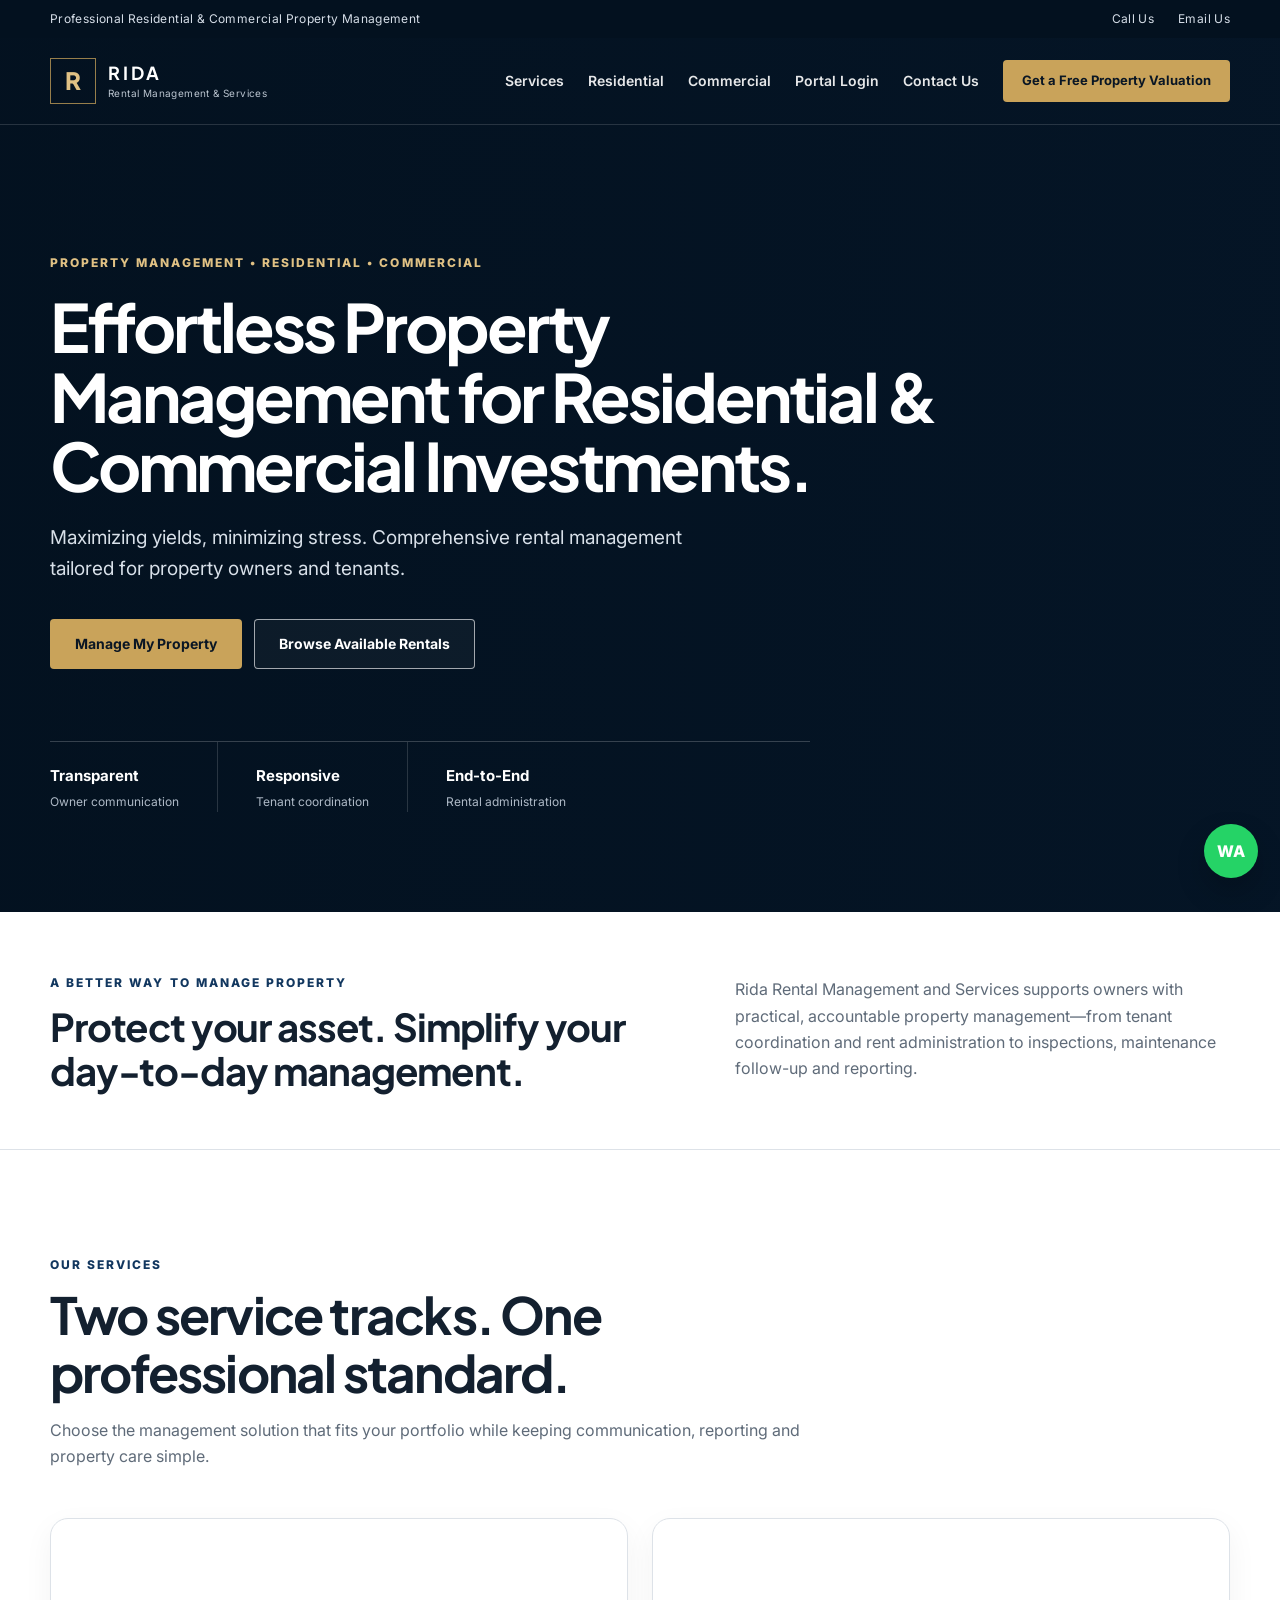
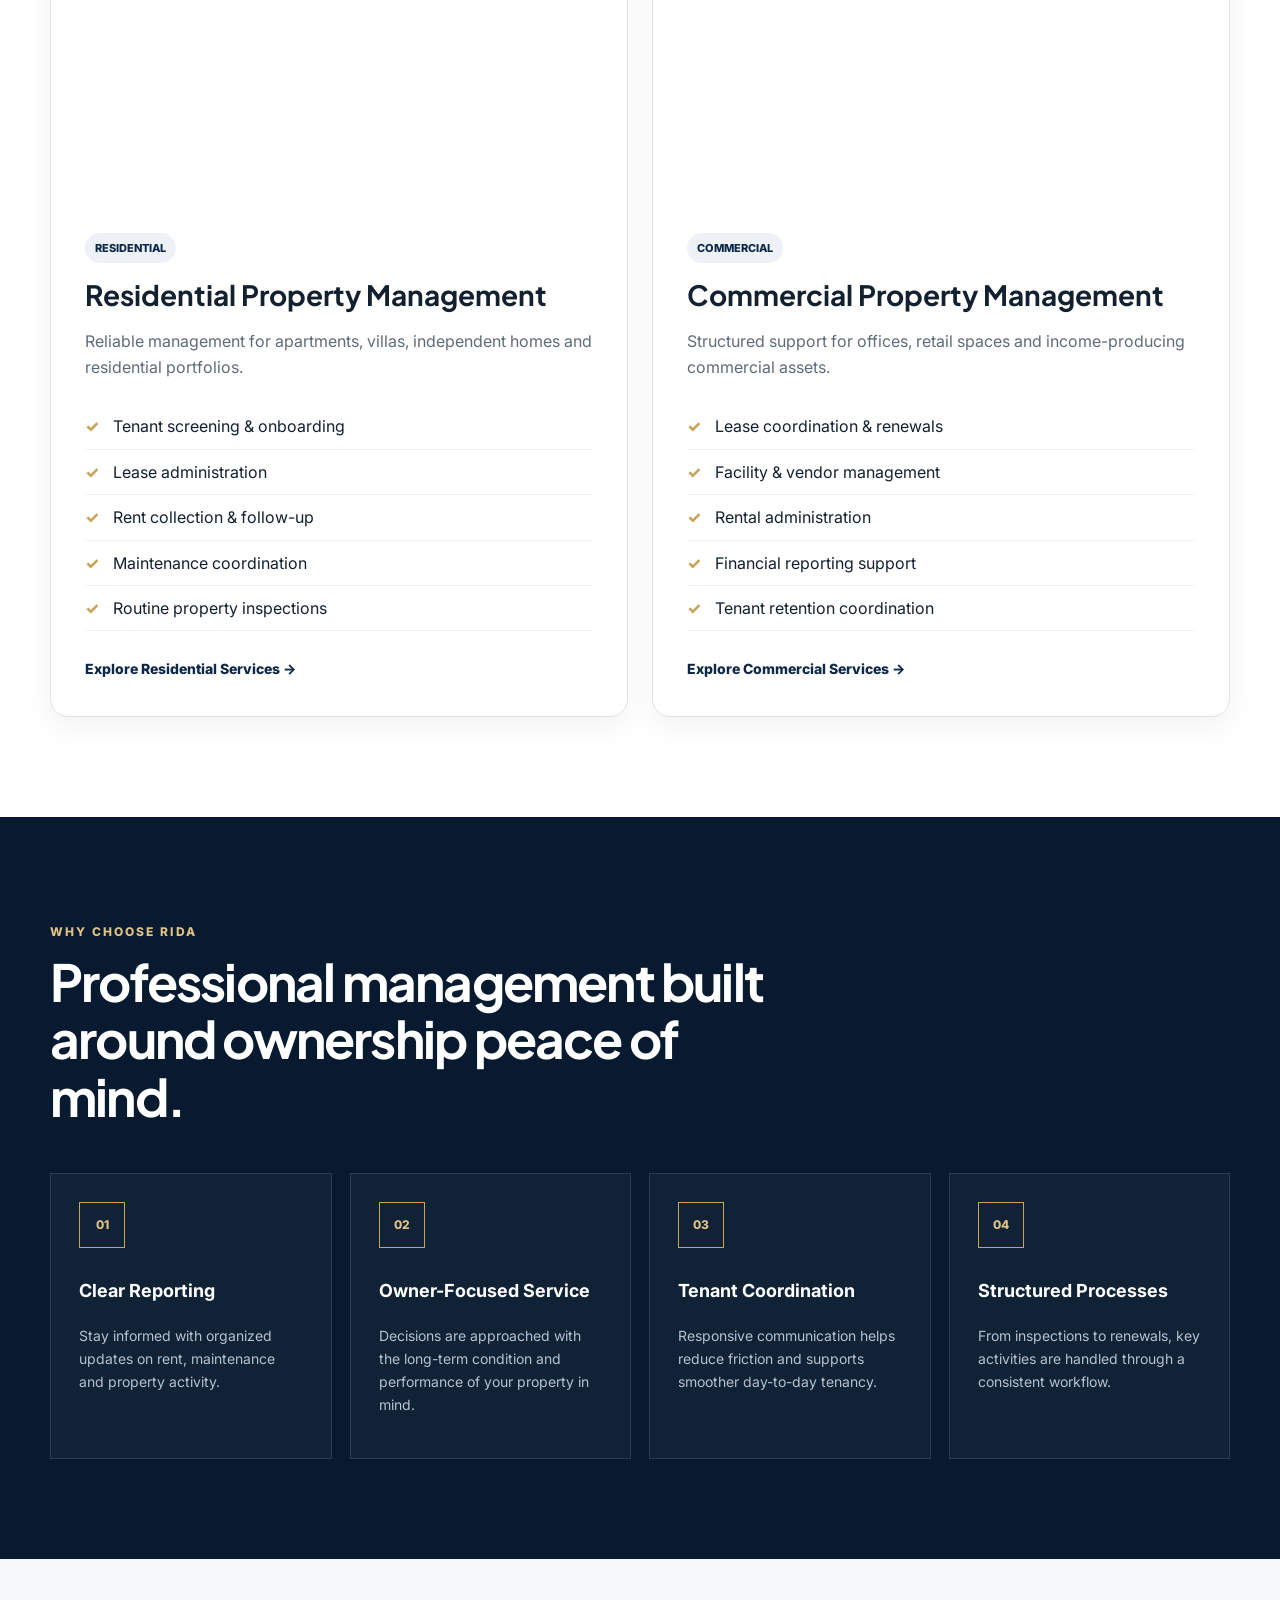
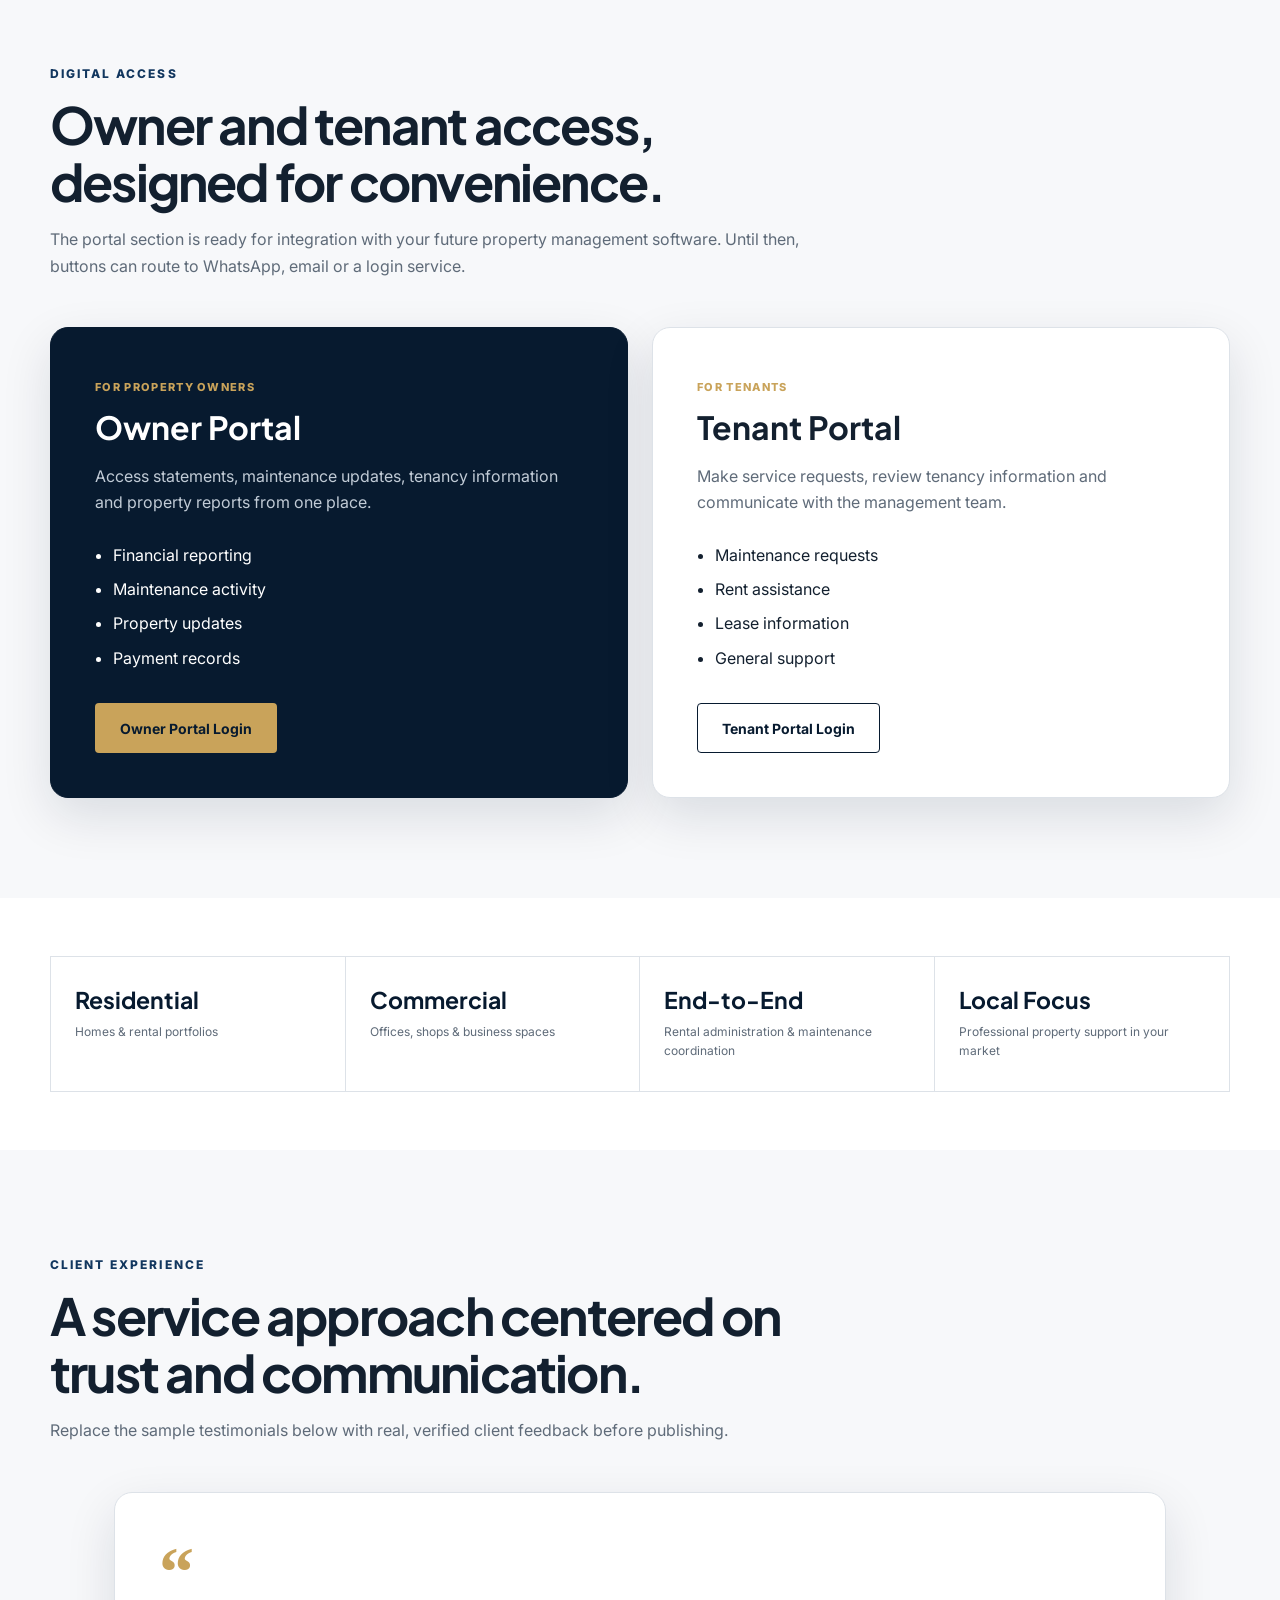
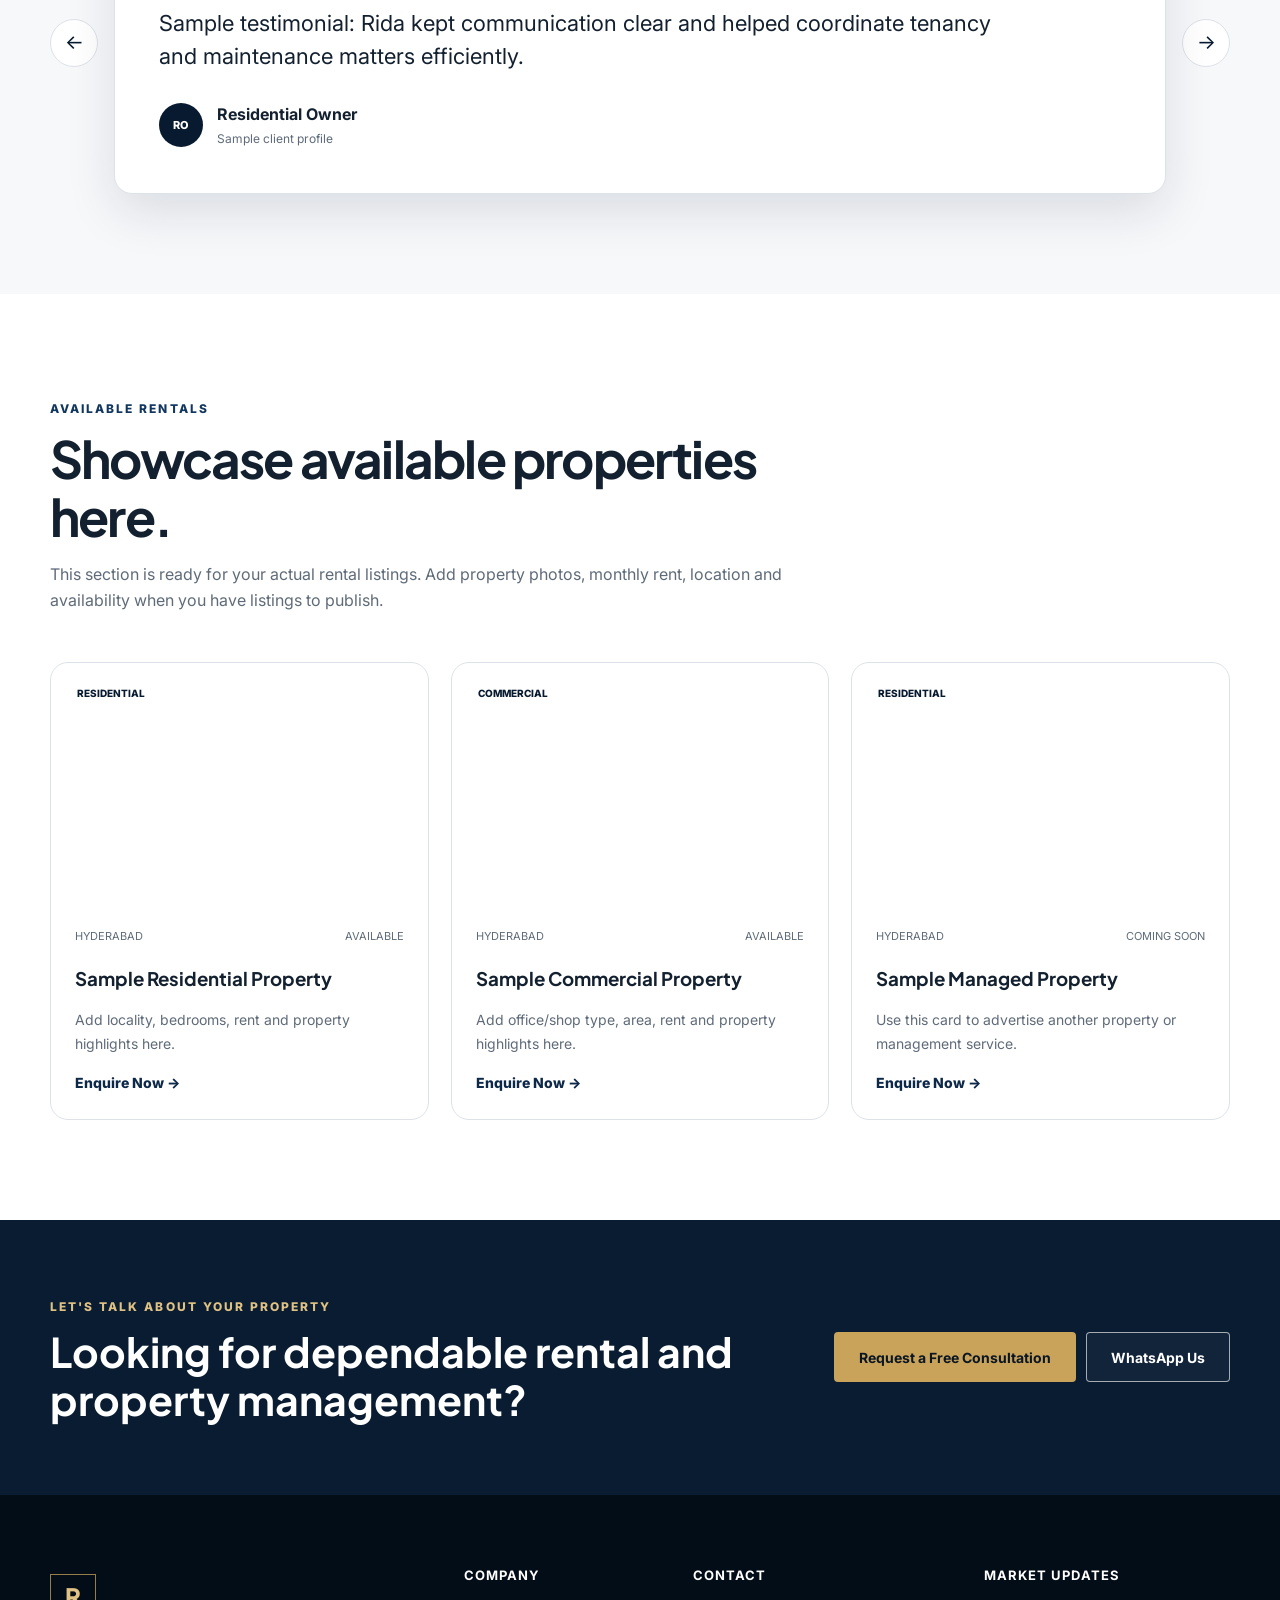
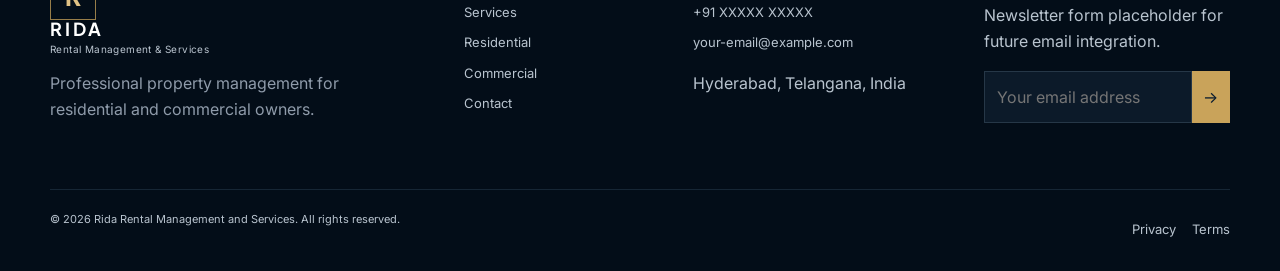
==== index.html @ ebb00e0a "Add files via upload intial website" ====
<!DOCTYPE html>
<html lang="en">
<head>
  <meta charset="UTF-8" />
  <meta name="viewport" content="width=device-width, initial-scale=1.0" />
  <meta name="description" content="Rida Rental Management and Services provides professional residential and commercial property management services." />
  <title>Rida Rental Management and Services</title>

  <link rel="preconnect" href="https://fonts.googleapis.com">
  <link rel="preconnect" href="https://fonts.gstatic.com" crossorigin>
  <link href="https://fonts.googleapis.com/css2?family=Inter:wght@400;500;600;700&family=Plus+Jakarta+Sans:wght@600;700;800&display=swap" rel="stylesheet">

  <link rel="stylesheet" href="styles.css" />
</head>
<body>
  <div class="topbar">
    <div class="container topbar-inner">
      <span>Professional Residential & Commercial Property Management</span>
      <div class="topbar-links">
        <a data-company-phone-link href="#">Call Us</a>
        <a data-company-email-link href="#">Email Us</a>
      </div>
    </div>
  </div>

  <header class="site-header" id="home">
    <div class="container nav-wrap">
      <a class="brand" href="index.html" aria-label="Rida Rental Management and Services home">
        <span class="brand-mark">R</span>
        <span class="brand-text">
          <strong>RIDA</strong>
          <small>Rental Management & Services</small>
        </span>
      </a>

      <button class="menu-toggle" aria-label="Open navigation" aria-expanded="false">
        <span></span><span></span><span></span>
      </button>

      <nav class="main-nav" aria-label="Primary navigation">
        <a href="#services">Services</a>
        <a href="residential.html">Residential</a>
        <a href="commercial.html">Commercial</a>
        <a href="#portals">Portal Login</a>
        <a href="contact.html">Contact Us</a>
        <a class="btn btn-small btn-gold" href="contact.html#valuation">Get a Free Property Valuation</a>
      </nav>
    </div>
  </header>

  <main>
    <section class="hero">
      <div class="hero-bg hero-bg-left"></div>
      <div class="hero-bg hero-bg-right"></div>
      <div class="hero-overlay"></div>

      <div class="container hero-content">
        <div class="eyebrow">PROPERTY MANAGEMENT • RESIDENTIAL • COMMERCIAL</div>
        <h1>Effortless Property Management for Residential & Commercial Investments.</h1>
        <p>
          Maximizing yields, minimizing stress. Comprehensive rental management
          tailored for property owners and tenants.
        </p>

        <div class="hero-actions">
          <a class="btn btn-gold" href="contact.html#valuation">Manage My Property</a>
          <a class="btn btn-outline-light" href="#rentals">Browse Available Rentals</a>
        </div>

        <div class="hero-trust">
          <div>
            <strong>Transparent</strong>
            <span>Owner communication</span>
          </div>
          <div>
            <strong>Responsive</strong>
            <span>Tenant coordination</span>
          </div>
          <div>
            <strong>End-to-End</strong>
            <span>Rental administration</span>
          </div>
        </div>
      </div>
    </section>

    <section class="intro strip">
      <div class="container intro-grid">
        <div>
          <span class="section-kicker">A BETTER WAY TO MANAGE PROPERTY</span>
          <h2>Protect your asset. Simplify your day-to-day management.</h2>
        </div>
        <p>
          Rida Rental Management and Services supports owners with practical,
          accountable property management—from tenant coordination and rent
          administration to inspections, maintenance follow-up and reporting.
        </p>
      </div>
    </section>

    <section class="section" id="services">
      <div class="container">
        <div class="section-heading">
          <span class="section-kicker">OUR SERVICES</span>
          <h2>Two service tracks. One professional standard.</h2>
          <p>
            Choose the management solution that fits your portfolio while keeping
            communication, reporting and property care simple.
          </p>
        </div>

        <div class="service-split">
          <article class="service-panel residential-panel">
            <div class="panel-image"></div>
            <div class="panel-content">
              <span class="pill">Residential</span>
              <h3>Residential Property Management</h3>
              <p>Reliable management for apartments, villas, independent homes and residential portfolios.</p>
              <ul class="check-list">
                <li>Tenant screening & onboarding</li>
                <li>Lease administration</li>
                <li>Rent collection & follow-up</li>
                <li>Maintenance coordination</li>
                <li>Routine property inspections</li>
              </ul>
              <a class="text-link" href="residential.html">Explore Residential Services →</a>
            </div>
          </article>

          <article class="service-panel commercial-panel">
            <div class="panel-image"></div>
            <div class="panel-content">
              <span class="pill">Commercial</span>
              <h3>Commercial Property Management</h3>
              <p>Structured support for offices, retail spaces and income-producing commercial assets.</p>
              <ul class="check-list">
                <li>Lease coordination & renewals</li>
                <li>Facility & vendor management</li>
                <li>Rental administration</li>
                <li>Financial reporting support</li>
                <li>Tenant retention coordination</li>
              </ul>
              <a class="text-link" href="commercial.html">Explore Commercial Services →</a>
            </div>
          </article>
        </div>
      </div>
    </section>

    <section class="section section-dark">
      <div class="container">
        <div class="section-heading light">
          <span class="section-kicker gold">WHY CHOOSE RIDA</span>
          <h2>Professional management built around ownership peace of mind.</h2>
        </div>

        <div class="feature-grid">
          <article class="feature-card">
            <div class="icon-box">01</div>
            <h3>Clear Reporting</h3>
            <p>Stay informed with organized updates on rent, maintenance and property activity.</p>
          </article>
          <article class="feature-card">
            <div class="icon-box">02</div>
            <h3>Owner-Focused Service</h3>
            <p>Decisions are approached with the long-term condition and performance of your property in mind.</p>
          </article>
          <article class="feature-card">
            <div class="icon-box">03</div>
            <h3>Tenant Coordination</h3>
            <p>Responsive communication helps reduce friction and supports smoother day-to-day tenancy.</p>
          </article>
          <article class="feature-card">
            <div class="icon-box">04</div>
            <h3>Structured Processes</h3>
            <p>From inspections to renewals, key activities are handled through a consistent workflow.</p>
          </article>
        </div>
      </div>
    </section>

    <section class="section portal-section" id="portals">
      <div class="container">
        <div class="section-heading">
          <span class="section-kicker">DIGITAL ACCESS</span>
          <h2>Owner and tenant access, designed for convenience.</h2>
          <p>
            The portal section is ready for integration with your future property
            management software. Until then, buttons can route to WhatsApp, email or a login service.
          </p>
        </div>

        <div class="portal-grid">
          <article class="portal-card owner-card">
            <span class="portal-label">For Property Owners</span>
            <h3>Owner Portal</h3>
            <p>Access statements, maintenance updates, tenancy information and property reports from one place.</p>
            <ul>
              <li>Financial reporting</li>
              <li>Maintenance activity</li>
              <li>Property updates</li>
              <li>Payment records</li>
            </ul>
            <button class="btn btn-navy portal-demo-btn" type="button">Owner Portal Login</button>
          </article>

          <article class="portal-card tenant-card">
            <span class="portal-label">For Tenants</span>
            <h3>Tenant Portal</h3>
            <p>Make service requests, review tenancy information and communicate with the management team.</p>
            <ul>
              <li>Maintenance requests</li>
              <li>Rent assistance</li>
              <li>Lease information</li>
              <li>General support</li>
            </ul>
            <button class="btn btn-outline-dark portal-demo-btn" type="button">Tenant Portal Login</button>
          </article>
        </div>
      </div>
    </section>

    <section class="section metrics-section">
      <div class="container">
        <div class="metrics-grid">
          <div class="metric">
            <strong>Residential</strong>
            <span>Homes & rental portfolios</span>
          </div>
          <div class="metric">
            <strong>Commercial</strong>
            <span>Offices, shops & business spaces</span>
          </div>
          <div class="metric">
            <strong>End-to-End</strong>
            <span>Rental administration & maintenance coordination</span>
          </div>
          <div class="metric">
            <strong>Local Focus</strong>
            <span>Professional property support in your market</span>
          </div>
        </div>
      </div>
    </section>

    <section class="section testimonial-section">
      <div class="container">
        <div class="section-heading">
          <span class="section-kicker">CLIENT EXPERIENCE</span>
          <h2>A service approach centered on trust and communication.</h2>
          <p>Replace the sample testimonials below with real, verified client feedback before publishing.</p>
        </div>

        <div class="testimonial-shell">
          <button class="carousel-btn prev" aria-label="Previous testimonial">←</button>

          <div class="testimonial-track">
            <article class="testimonial-card active">
              <div class="quote-mark">“</div>
              <p>Sample testimonial: Rida kept communication clear and helped coordinate tenancy and maintenance matters efficiently.</p>
              <div class="client">
                <div class="avatar">RO</div>
                <div><strong>Residential Owner</strong><span>Sample client profile</span></div>
              </div>
            </article>

            <article class="testimonial-card">
              <div class="quote-mark">“</div>
              <p>Sample testimonial: Their organized approach made it easier to track property issues, tenant communication and follow-ups.</p>
              <div class="client">
                <div class="avatar">PI</div>
                <div><strong>Property Investor</strong><span>Sample client profile</span></div>
              </div>
            </article>

            <article class="testimonial-card">
              <div class="quote-mark">“</div>
              <p>Sample testimonial: Professional coordination and responsive communication helped simplify day-to-day property management.</p>
              <div class="client">
                <div class="avatar">CO</div>
                <div><strong>Commercial Owner</strong><span>Sample client profile</span></div>
              </div>
            </article>
          </div>

          <button class="carousel-btn next" aria-label="Next testimonial">→</button>
        </div>
      </div>
    </section>

    <section class="section rental-preview" id="rentals">
      <div class="container">
        <div class="section-heading">
          <span class="section-kicker">AVAILABLE RENTALS</span>
          <h2>Showcase available properties here.</h2>
          <p>
            This section is ready for your actual rental listings. Add property photos,
            monthly rent, location and availability when you have listings to publish.
          </p>
        </div>

        <div class="property-grid">
          <article class="property-card">
            <div class="property-image property-one"><span>Residential</span></div>
            <div class="property-body">
              <div class="property-meta"><span>Hyderabad</span><span>Available</span></div>
              <h3>Sample Residential Property</h3>
              <p>Add locality, bedrooms, rent and property highlights here.</p>
              <a href="contact.html" class="text-link">Enquire Now →</a>
            </div>
          </article>

          <article class="property-card">
            <div class="property-image property-two"><span>Commercial</span></div>
            <div class="property-body">
              <div class="property-meta"><span>Hyderabad</span><span>Available</span></div>
              <h3>Sample Commercial Property</h3>
              <p>Add office/shop type, area, rent and property highlights here.</p>
              <a href="contact.html" class="text-link">Enquire Now →</a>
            </div>
          </article>

          <article class="property-card">
            <div class="property-image property-three"><span>Residential</span></div>
            <div class="property-body">
              <div class="property-meta"><span>Hyderabad</span><span>Coming Soon</span></div>
              <h3>Sample Managed Property</h3>
              <p>Use this card to advertise another property or management service.</p>
              <a href="contact.html" class="text-link">Enquire Now →</a>
            </div>
          </article>
        </div>
      </div>
    </section>

    <section class="cta-band">
      <div class="container cta-band-inner">
        <div>
          <span class="section-kicker gold">LET'S TALK ABOUT YOUR PROPERTY</span>
          <h2>Looking for dependable rental and property management?</h2>
        </div>
        <div class="cta-band-actions">
          <a class="btn btn-gold" href="contact.html#valuation">Request a Free Consultation</a>
          <a class="btn btn-outline-light" data-whatsapp-link href="#" target="_blank" rel="noopener">WhatsApp Us</a>
        </div>
      </div>
    </section>
  </main>

  <footer class="site-footer">
    <div class="container footer-grid">
      <div class="footer-brand">
        <a class="brand footer-logo" href="index.html">
          <span class="brand-mark">R</span>
          <span class="brand-text"><strong>RIDA</strong><small>Rental Management & Services</small></span>
        </a>
        <p>Professional property management for residential and commercial owners.</p>
      </div>

      <div>
        <h4>Company</h4>
        <a href="index.html#services">Services</a>
        <a href="residential.html">Residential</a>
        <a href="commercial.html">Commercial</a>
        <a href="contact.html">Contact</a>
      </div>

      <div>
        <h4>Contact</h4>
        <a data-company-phone-link href="#"><span data-company-phone></span></a>
        <a data-company-email-link href="#"><span data-company-email></span></a>
        <p data-company-address></p>
      </div>

      <div>
        <h4>Market Updates</h4>
        <p>Newsletter form placeholder for future email integration.</p>
        <form class="newsletter" onsubmit="return false;">
          <input type="email" placeholder="Your email address" aria-label="Email address" />
          <button type="submit">→</button>
        </form>
      </div>
    </div>

    <div class="container footer-bottom">
      <span>© <span id="year"></span> Rida Rental Management and Services. All rights reserved.</span>
      <div><a href="#">Privacy</a><a href="#">Terms</a></div>
    </div>
  </footer>

  <a class="floating-whatsapp" data-whatsapp-link href="#" target="_blank" rel="noopener" aria-label="Chat on WhatsApp">WA</a>

  <div class="toast" id="toast">Portal integration can be connected later.</div>

  <script src="config.js"></script>
  <script src="script.js"></script>
</body>
</html>
---- styles.css ----
/* =========================
   RIDA RENTAL MANAGEMENT
   Main Stylesheet
   ========================= */

:root {
  --navy: #071a2f;
  --navy-2: #0d2848;
  --navy-3: #12375f;
  --gold: #c9a35a;
  --gold-light: #e0c184;
  --slate: #5f6b79;
  --slate-2: #8b96a3;
  --white: #ffffff;
  --offwhite: #f7f8fa;
  --line: #dde2e8;
  --ink: #13202f;
  --shadow: 0 18px 50px rgba(7, 26, 47, .12);
  --radius: 18px;
}

* { box-sizing: border-box; }
html { scroll-behavior: smooth; }
body {
  margin: 0;
  font-family: "Inter", sans-serif;
  color: var(--ink);
  background: var(--white);
  line-height: 1.65;
}
img { max-width: 100%; display: block; }
a { color: inherit; text-decoration: none; }
button, input, textarea, select { font: inherit; }
button { cursor: pointer; }

.container {
  width: min(1180px, calc(100% - 40px));
  margin-inline: auto;
}

.topbar {
  background: #03111f;
  color: #d6dee8;
  font-size: 12px;
  letter-spacing: .03em;
}
.topbar-inner {
  min-height: 38px;
  display: flex;
  align-items: center;
  justify-content: space-between;
  gap: 20px;
}
.topbar-links { display: flex; gap: 24px; }
.topbar a:hover { color: var(--gold-light); }

.site-header {
  position: absolute;
  z-index: 30;
  width: 100%;
  color: var(--white);
  border-bottom: 1px solid rgba(255,255,255,.14);
}
.inner-header {
  position: relative;
  background: var(--navy);
}
.nav-wrap {
  min-height: 86px;
  display: flex;
  align-items: center;
  justify-content: space-between;
  gap: 24px;
}
.brand { display: flex; align-items: center; gap: 12px; }
.brand-mark {
  width: 46px; height: 46px; display: grid; place-items: center;
  border: 1px solid rgba(201,163,90,.75);
  color: var(--gold-light);
  font-family: "Plus Jakarta Sans", sans-serif;
  font-weight: 800; font-size: 24px;
}
.brand-text { display: flex; flex-direction: column; line-height: 1.05; }
.brand-text strong {
  font-family: "Plus Jakarta Sans", sans-serif;
  font-size: 18px; letter-spacing: .16em;
}
.brand-text small {
  margin-top: 5px; font-size: 10px; color: #bac4cf; letter-spacing: .04em;
}
.main-nav { display: flex; align-items: center; gap: 24px; font-size: 14px; font-weight: 600; }
.main-nav > a:not(.btn) { opacity: .9; }
.main-nav > a:not(.btn):hover,
.main-nav .active-link { color: var(--gold-light); opacity: 1; }
.menu-toggle { display: none; background: transparent; border: 0; padding: 8px; }
.menu-toggle span { display: block; width: 26px; height: 2px; background: white; margin: 5px; }

.btn {
  display: inline-flex; align-items: center; justify-content: center;
  min-height: 50px; padding: 0 24px;
  border-radius: 4px; border: 1px solid transparent;
  font-weight: 700; font-size: 14px;
  transition: .2s ease;
}
.btn:hover { transform: translateY(-2px); }
.btn-small { min-height: 42px; padding: 0 18px; font-size: 13px; }
.btn-gold { background: var(--gold); color: #0a1624; }
.btn-gold:hover { background: var(--gold-light); }
.btn-navy { background: var(--navy); color: white; }
.btn-outline-light { border-color: rgba(255,255,255,.62); color: white; background: rgba(255,255,255,.04); }
.btn-outline-dark { border-color: var(--navy); color: var(--navy); background: transparent; }
.btn-full { width: 100%; }

.hero {
  position: relative;
  min-height: 770px;
  color: white;
  overflow: hidden;
  background: var(--navy);
}
.hero-bg { position: absolute; inset-block: 0; width: 50%; background-size: cover; background-position: center; }
.hero-bg-left {
  left: 0;
  background-image: url("https://images.unsplash.com/photo-1486406146926-c627a92ad1ab?auto=format&fit=crop&w=1400&q=85");
}
.hero-bg-right {
  right: 0;
  background-image: url("https://images.unsplash.com/photo-1600607687920-4e2a09cf159d?auto=format&fit=crop&w=1400&q=85");
}
.hero-overlay {
  position: absolute; inset: 0;
  background: linear-gradient(90deg, rgba(3,17,31,.94) 0%, rgba(3,17,31,.78) 47%, rgba(3,17,31,.58) 100%);
}
.hero-content {
  position: relative; z-index: 2;
  padding-top: 210px; padding-bottom: 100px;
  max-width: 1180px;
}
.eyebrow, .section-kicker {
  display: inline-block;
  font-size: 12px; letter-spacing: .17em; font-weight: 800;
  color: var(--navy-3); text-transform: uppercase;
}
.eyebrow { color: var(--gold-light); }
.section-kicker.gold, .gold-text { color: var(--gold-light); }

.hero h1, .inner-hero h1 {
  font-family: "Plus Jakarta Sans", sans-serif;
  font-size: clamp(43px, 5.2vw, 76px);
  line-height: 1.04;
  max-width: 920px;
  margin: 18px 0 22px;
  letter-spacing: -.045em;
}
.hero p {
  font-size: 19px; color: #d8e0e9;
  max-width: 690px; margin: 0 0 34px;
}
.hero-actions { display: flex; flex-wrap: wrap; gap: 12px; }
.hero-trust {
  margin-top: 72px; display: flex; gap: 0;
  width: min(760px, 100%);
  border-top: 1px solid rgba(255,255,255,.2);
}
.hero-trust > div { padding: 22px 38px 0 0; margin-right: 38px; border-right: 1px solid rgba(255,255,255,.15); }
.hero-trust > div:last-child { border-right: 0; }
.hero-trust strong, .hero-trust span { display: block; }
.hero-trust strong { color: white; font-size: 15px; }
.hero-trust span { color: #aeb9c6; font-size: 12px; margin-top: 4px; }

.strip { padding: 56px 0; border-bottom: 1px solid var(--line); }
.intro-grid, .two-col {
  display: grid; grid-template-columns: 1.1fr .9fr; gap: 80px; align-items: start;
}
.intro-grid h2, .two-col h2 {
  margin: 10px 0 0; font-family: "Plus Jakarta Sans", sans-serif;
  font-size: clamp(28px, 3vw, 42px); line-height: 1.15; letter-spacing: -.03em;
}
.intro-grid p, .two-col > p { margin: 8px 0 0; color: var(--slate); font-size: 16px; }

.section { padding: 100px 0; }
.section-heading { max-width: 760px; margin-bottom: 48px; }
.section-heading h2 {
  font-family: "Plus Jakarta Sans", sans-serif;
  font-size: clamp(34px, 4vw, 52px); line-height: 1.12;
  margin: 10px 0 16px; letter-spacing: -.035em;
}
.section-heading p { color: var(--slate); margin: 0; }
.section-heading.light h2 { color: white; }
.section-heading.light p { color: #c5ced8; }

.service-split { display: grid; grid-template-columns: 1fr 1fr; gap: 24px; }
.service-panel {
  border: 1px solid var(--line); border-radius: var(--radius); overflow: hidden;
  background: white; box-shadow: 0 10px 30px rgba(7,26,47,.05);
}
.panel-image { height: 280px; background-size: cover; background-position: center; }
.residential-panel .panel-image {
  background-image: url("https://images.unsplash.com/photo-1600566753190-17f0baa2a6c3?auto=format&fit=crop&w=1200&q=85");
}
.commercial-panel .panel-image {
  background-image: url("https://images.unsplash.com/photo-1497366754035-f200968a6e72?auto=format&fit=crop&w=1200&q=85");
}
.panel-content { padding: 34px; }
.pill {
  display: inline-block; padding: 6px 10px; border-radius: 100px;
  background: #eef2f6; color: var(--navy-2); font-size: 11px; font-weight: 800; text-transform: uppercase;
}
.panel-content h3 { font: 700 28px/1.2 "Plus Jakarta Sans", sans-serif; margin: 15px 0 10px; }
.panel-content > p { color: var(--slate); }
.check-list { list-style: none; padding: 0; margin: 24px 0; }
.check-list li { padding: 9px 0 9px 28px; position: relative; border-bottom: 1px solid #edf0f3; }
.check-list li::before { content: "✓"; position: absolute; left: 0; color: var(--gold); font-weight: 800; }
.text-link { color: var(--navy-2); font-weight: 800; font-size: 14px; }

.section-dark { background: var(--navy); }
.feature-grid { display: grid; grid-template-columns: repeat(4,1fr); gap: 18px; }
.feature-card { border: 1px solid rgba(255,255,255,.12); padding: 28px; background: rgba(255,255,255,.035); min-height: 250px; }
.icon-box { width: 46px; height: 46px; display: grid; place-items: center; border: 1px solid var(--gold); color: var(--gold-light); font-size: 12px; font-weight: 800; }
.feature-card h3 { color: white; font-size: 18px; margin-top: 28px; }
.feature-card p { color: #b7c2cf; font-size: 14px; }

.portal-section { background: var(--offwhite); }
.portal-grid { display: grid; grid-template-columns: 1fr 1fr; gap: 24px; }
.portal-card {
  padding: 44px; min-height: 410px; border-radius: var(--radius);
  border: 1px solid var(--line); background: white; box-shadow: var(--shadow);
}
.owner-card { background: var(--navy); color: white; border-color: var(--navy); }
.portal-label { color: var(--gold); font-size: 11px; letter-spacing: .12em; font-weight: 800; text-transform: uppercase; }
.portal-card h3 { font: 700 32px/1.2 "Plus Jakarta Sans", sans-serif; margin: 10px 0; }
.portal-card p { color: var(--slate); }
.owner-card p { color: #c1cbd6; }
.portal-card ul { padding-left: 18px; margin: 26px 0 32px; }
.portal-card li { margin: 8px 0; }
.owner-card .btn { background: var(--gold); color: var(--navy); }

.metrics-section { padding-top: 58px; padding-bottom: 58px; }
.metrics-grid { display: grid; grid-template-columns: repeat(4,1fr); border: 1px solid var(--line); }
.metric { padding: 30px 24px; border-right: 1px solid var(--line); }
.metric:last-child { border-right: 0; }
.metric strong { display: block; font: 700 23px/1.15 "Plus Jakarta Sans", sans-serif; color: var(--navy); }
.metric span { display: block; color: var(--slate); font-size: 12px; margin-top: 8px; }

.testimonial-section { background: var(--offwhite); }
.testimonial-shell { display: grid; grid-template-columns: 48px 1fr 48px; gap: 16px; align-items: center; }
.carousel-btn { width: 48px; height: 48px; border: 1px solid var(--line); background: white; color: var(--navy); border-radius: 50%; font-size: 20px; }
.testimonial-track { position: relative; min-height: 300px; }
.testimonial-card {
  display: none; padding: 44px; background: white; border: 1px solid var(--line); border-radius: var(--radius); box-shadow: var(--shadow);
}
.testimonial-card.active { display: block; }
.quote-mark { font: 700 70px/1 Georgia, serif; color: var(--gold); height: 48px; }
.testimonial-card > p { font-size: 22px; line-height: 1.5; max-width: 850px; }
.client { display: flex; gap: 14px; align-items: center; margin-top: 28px; }
.avatar { width: 44px; height: 44px; border-radius: 50%; background: var(--navy); color: white; display: grid; place-items: center; font-size: 11px; font-weight: 800; }
.client strong, .client span { display: block; }
.client span { color: var(--slate); font-size: 12px; margin-top: 2px; }

.property-grid { display: grid; grid-template-columns: repeat(3,1fr); gap: 22px; }
.property-card { border: 1px solid var(--line); border-radius: var(--radius); overflow: hidden; background: white; }
.property-image { height: 240px; background-size: cover; background-position: center; position: relative; }
.property-image span { position: absolute; left: 16px; top: 16px; background: white; color: var(--navy); padding: 6px 10px; font-size: 10px; font-weight: 800; text-transform: uppercase; }
.property-one { background-image: url("https://images.unsplash.com/photo-1600585154340-be6161a56a0c?auto=format&fit=crop&w=1000&q=85"); }
.property-two { background-image: url("https://images.unsplash.com/photo-1497366811353-6870744d04b2?auto=format&fit=crop&w=1000&q=85"); }
.property-three { background-image: url("https://images.unsplash.com/photo-1600566753086-00f18fb6b3ea?auto=format&fit=crop&w=1000&q=85"); }
.property-body { padding: 24px; }
.property-meta { display: flex; justify-content: space-between; gap: 10px; font-size: 11px; color: var(--slate); text-transform: uppercase; }
.property-body h3 { font-family: "Plus Jakarta Sans", sans-serif; margin-bottom: 8px; }
.property-body p { color: var(--slate); font-size: 14px; }

.cta-band { background: #091c31; color: white; padding: 72px 0; }
.cta-band-inner { display: flex; align-items: center; justify-content: space-between; gap: 40px; }
.cta-band h2 { font: 700 clamp(28px, 3.2vw, 44px)/1.15 "Plus Jakarta Sans", sans-serif; margin: 10px 0 0; max-width: 700px; }
.cta-band-actions { display: flex; gap: 10px; flex-wrap: wrap; }

.site-footer { background: #030d18; color: #b9c4cf; padding: 70px 0 22px; }
.footer-grid { display: grid; grid-template-columns: 1.5fr .75fr 1fr 1fr; gap: 45px; }
.footer-logo { color: white; margin-bottom: 18px; }
.footer-brand p { max-width: 320px; color: #8f9baa; }
.site-footer h4 { color: white; font-size: 13px; margin: 0 0 16px; text-transform: uppercase; letter-spacing: .08em; }
.site-footer a { display: block; margin: 9px 0; font-size: 13px; }
.site-footer a:hover { color: var(--gold-light); }
.newsletter { display: flex; margin-top: 16px; }
.newsletter input { width: 100%; background: #0c1a29; border: 1px solid #263747; color: white; padding: 12px; outline: none; }
.newsletter button { width: 44px; border: 0; background: var(--gold); color: var(--navy); }
.footer-bottom { border-top: 1px solid #162635; margin-top: 50px; padding-top: 20px; display: flex; justify-content: space-between; gap: 20px; font-size: 11px; }
.footer-bottom div { display: flex; gap: 16px; }

.floating-whatsapp {
  position: fixed; right: 22px; bottom: 22px; z-index: 40;
  width: 54px; height: 54px; border-radius: 50%;
  display: grid; place-items: center;
  background: #25D366; color: white; font-weight: 800; box-shadow: 0 14px 30px rgba(0,0,0,.2);
}
.toast {
  position: fixed; left: 50%; bottom: 28px; transform: translate(-50%, 30px);
  background: #0b1826; color: white; padding: 12px 18px; border-radius: 8px;
  opacity: 0; pointer-events: none; transition: .25s; z-index: 100; font-size: 13px;
}
.toast.show { opacity: 1; transform: translate(-50%, 0); }

/* Inner pages */
.inner-hero {
  min-height: 500px; display: flex; align-items: center; color: white;
  background-size: cover; background-position: center; position: relative;
}
.inner-hero::before { content: ""; position: absolute; inset: 0; background: linear-gradient(90deg, rgba(3,17,31,.94), rgba(3,17,31,.55)); }
.inner-hero-content { position: relative; z-index: 2; padding: 90px 0; }
.inner-hero h1 { max-width: 780px; font-size: clamp(42px, 5vw, 68px); }
.inner-hero p { max-width: 650px; color: #d3dde6; font-size: 18px; }
.residential-inner { background-image: url("https://images.unsplash.com/photo-1600566753190-17f0baa2a6c3?auto=format&fit=crop&w=1800&q=85"); }
.commercial-inner { background-image: url("https://images.unsplash.com/photo-1497366754035-f200968a6e72?auto=format&fit=crop&w=1800&q=85"); }
.contact-inner { background-image: url("https://images.unsplash.com/photo-1487958449943-2429e8be8625?auto=format&fit=crop&w=1800&q=85"); }

.soft-section { background: var(--offwhite); }
.service-detail-grid { display: grid; grid-template-columns: repeat(3,1fr); gap: 20px; }
.service-detail-grid article { background: white; border: 1px solid var(--line); padding: 30px; min-height: 230px; }
.service-detail-grid article > span { color: var(--gold); font-size: 12px; font-weight: 800; }
.service-detail-grid h3 { font-family: "Plus Jakarta Sans", sans-serif; margin: 22px 0 8px; }
.service-detail-grid p { color: var(--slate); font-size: 14px; }

.contact-layout { display: grid; grid-template-columns: .85fr 1.15fr; gap: 70px; }
.contact-copy h2 { font: 700 42px/1.15 "Plus Jakarta Sans", sans-serif; margin: 12px 0 15px; }
.contact-copy > p { color: var(--slate); }
.contact-cards { display: grid; gap: 12px; margin-top: 30px; }
.contact-card { display: block; border: 1px solid var(--line); padding: 18px 20px; border-radius: 10px; background: var(--offwhite); }
.contact-card span, .contact-card strong { display: block; }
.contact-card span { font-size: 11px; text-transform: uppercase; letter-spacing: .08em; color: var(--slate); }
.contact-card strong { margin-top: 4px; color: var(--navy); }

.contact-form { border: 1px solid var(--line); padding: 36px; border-radius: var(--radius); box-shadow: var(--shadow); }
.form-row { display: grid; grid-template-columns: 1fr 1fr; gap: 16px; }
.contact-form label { display: block; font-size: 12px; font-weight: 700; margin-bottom: 16px; color: var(--navy-2); }
.contact-form input, .contact-form textarea, .contact-form select {
  width: 100%; display: block; margin-top: 7px; border: 1px solid #ccd4dc; border-radius: 6px;
  padding: 13px 14px; outline: none; background: white; color: var(--ink);
}
.contact-form input:focus, .contact-form textarea:focus, .contact-form select:focus { border-color: var(--gold); box-shadow: 0 0 0 3px rgba(201,163,90,.14); }
.form-note { display: block; margin-top: 12px; color: var(--slate); text-align: center; }

@media (max-width: 1050px) {
  .main-nav { gap: 14px; font-size: 12px; }
  .main-nav .btn { display: none; }
  .feature-grid { grid-template-columns: repeat(2,1fr); }
  .property-grid { grid-template-columns: repeat(2,1fr); }
  .footer-grid { grid-template-columns: 1.4fr 1fr 1fr; }
  .footer-grid > div:last-child { grid-column: 1 / -1; }
}
@media (max-width: 780px) {
  .topbar { display: none; }
  .site-header { position: absolute; }
  .inner-header { position: relative; }
  .nav-wrap { min-height: 72px; }
  .menu-toggle { display: block; }
  .main-nav {
    position: absolute; top: 72px; left: 20px; right: 20px;
    display: none; flex-direction: column; align-items: stretch; gap: 0;
    background: #071a2f; padding: 14px; border: 1px solid rgba(255,255,255,.12); box-shadow: var(--shadow);
  }
  .main-nav.open { display: flex; }
  .main-nav a { padding: 11px; }
  .main-nav .btn { display: inline-flex; margin-top: 8px; }
  .hero { min-height: 720px; }
  .hero-bg-left { width: 100%; }
  .hero-bg-right { display: none; }
  .hero-content { padding-top: 150px; }
  .hero h1 { font-size: 43px; }
  .hero-trust { flex-direction: column; margin-top: 48px; }
  .hero-trust > div { border-right: 0; border-bottom: 1px solid rgba(255,255,255,.12); padding: 14px 0; margin: 0; }
  .intro-grid, .two-col, .service-split, .portal-grid, .contact-layout { grid-template-columns: 1fr; gap: 30px; }
  .section { padding: 72px 0; }
  .section-heading h2 { font-size: 36px; }
  .feature-grid, .metrics-grid, .service-detail-grid { grid-template-columns: 1fr; }
  .metric { border-right: 0; border-bottom: 1px solid var(--line); }
  .metric:last-child { border-bottom: 0; }
  .property-grid { grid-template-columns: 1fr; }
  .testimonial-shell { grid-template-columns: 1fr; }
  .carousel-btn { display: none; }
  .cta-band-inner { flex-direction: column; align-items: flex-start; }
  .footer-grid { grid-template-columns: 1fr 1fr; }
  .footer-grid > div:last-child { grid-column: auto; }
  .footer-bottom { flex-direction: column; }
  .inner-hero { min-height: 430px; }
  .inner-hero h1 { font-size: 42px; }
}
@media (max-width: 520px) {
  .container { width: min(100% - 28px, 1180px); }
  .brand-text small { max-width: 150px; line-height: 1.2; }
  .hero h1 { font-size: 37px; }
  .hero p { font-size: 16px; }
  .hero-actions .btn { width: 100%; }
  .panel-content, .portal-card, .testimonial-card, .contact-form { padding: 26px; }
  .feature-grid, .footer-grid, .form-row { grid-template-columns: 1fr; }
  .footer-grid > div:last-child { grid-column: auto; }
}
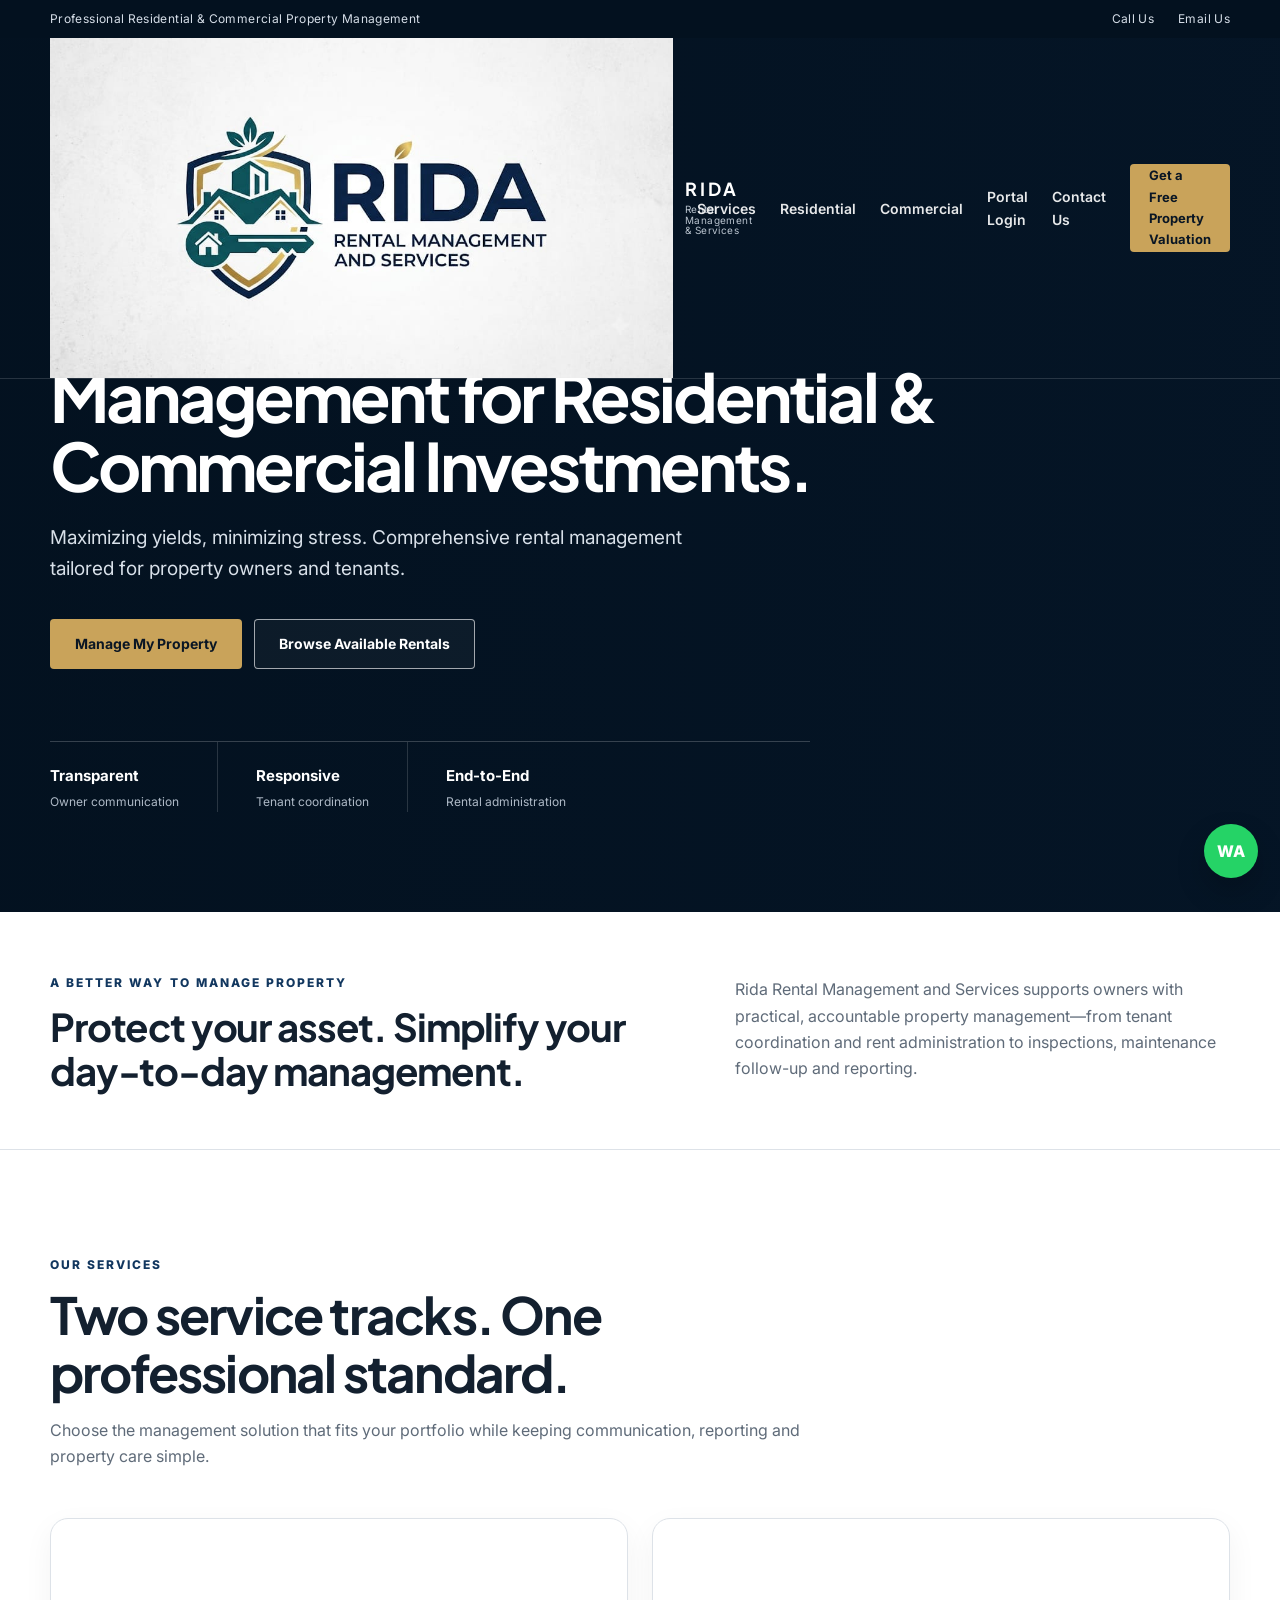
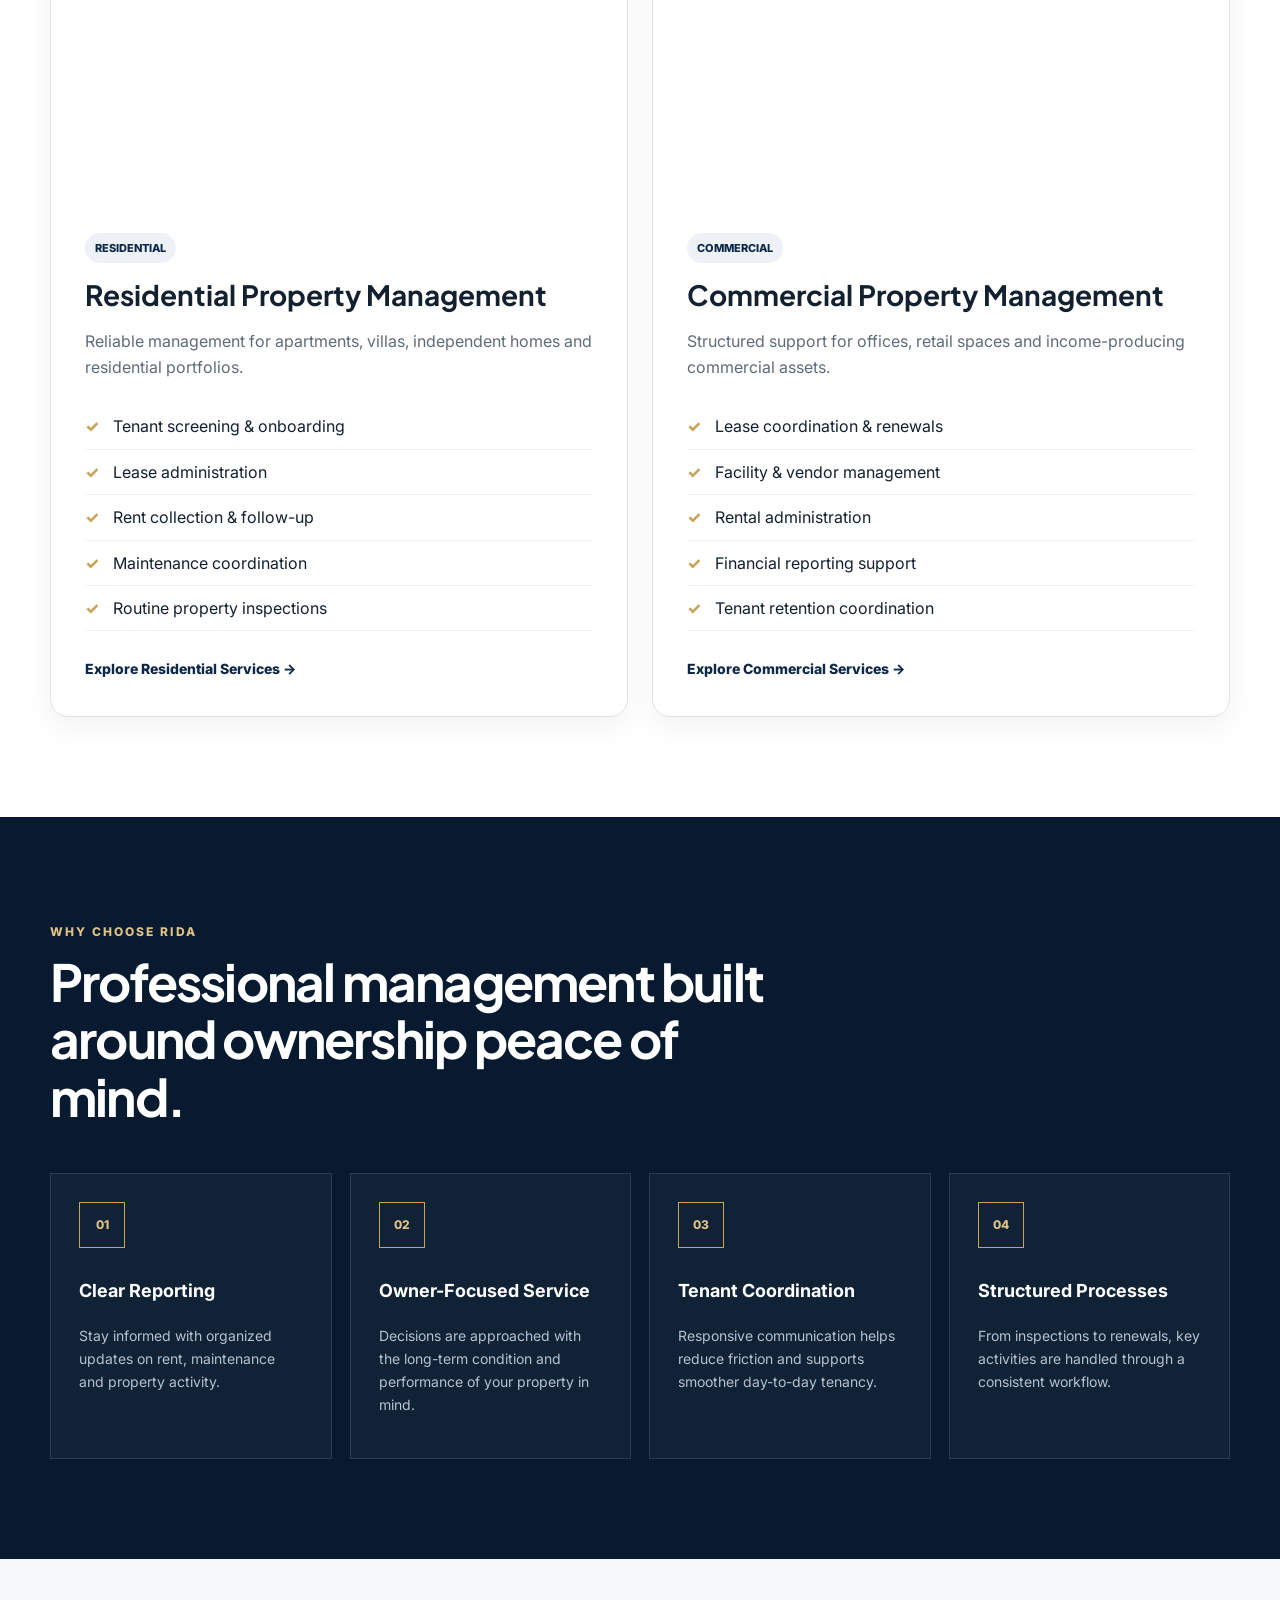
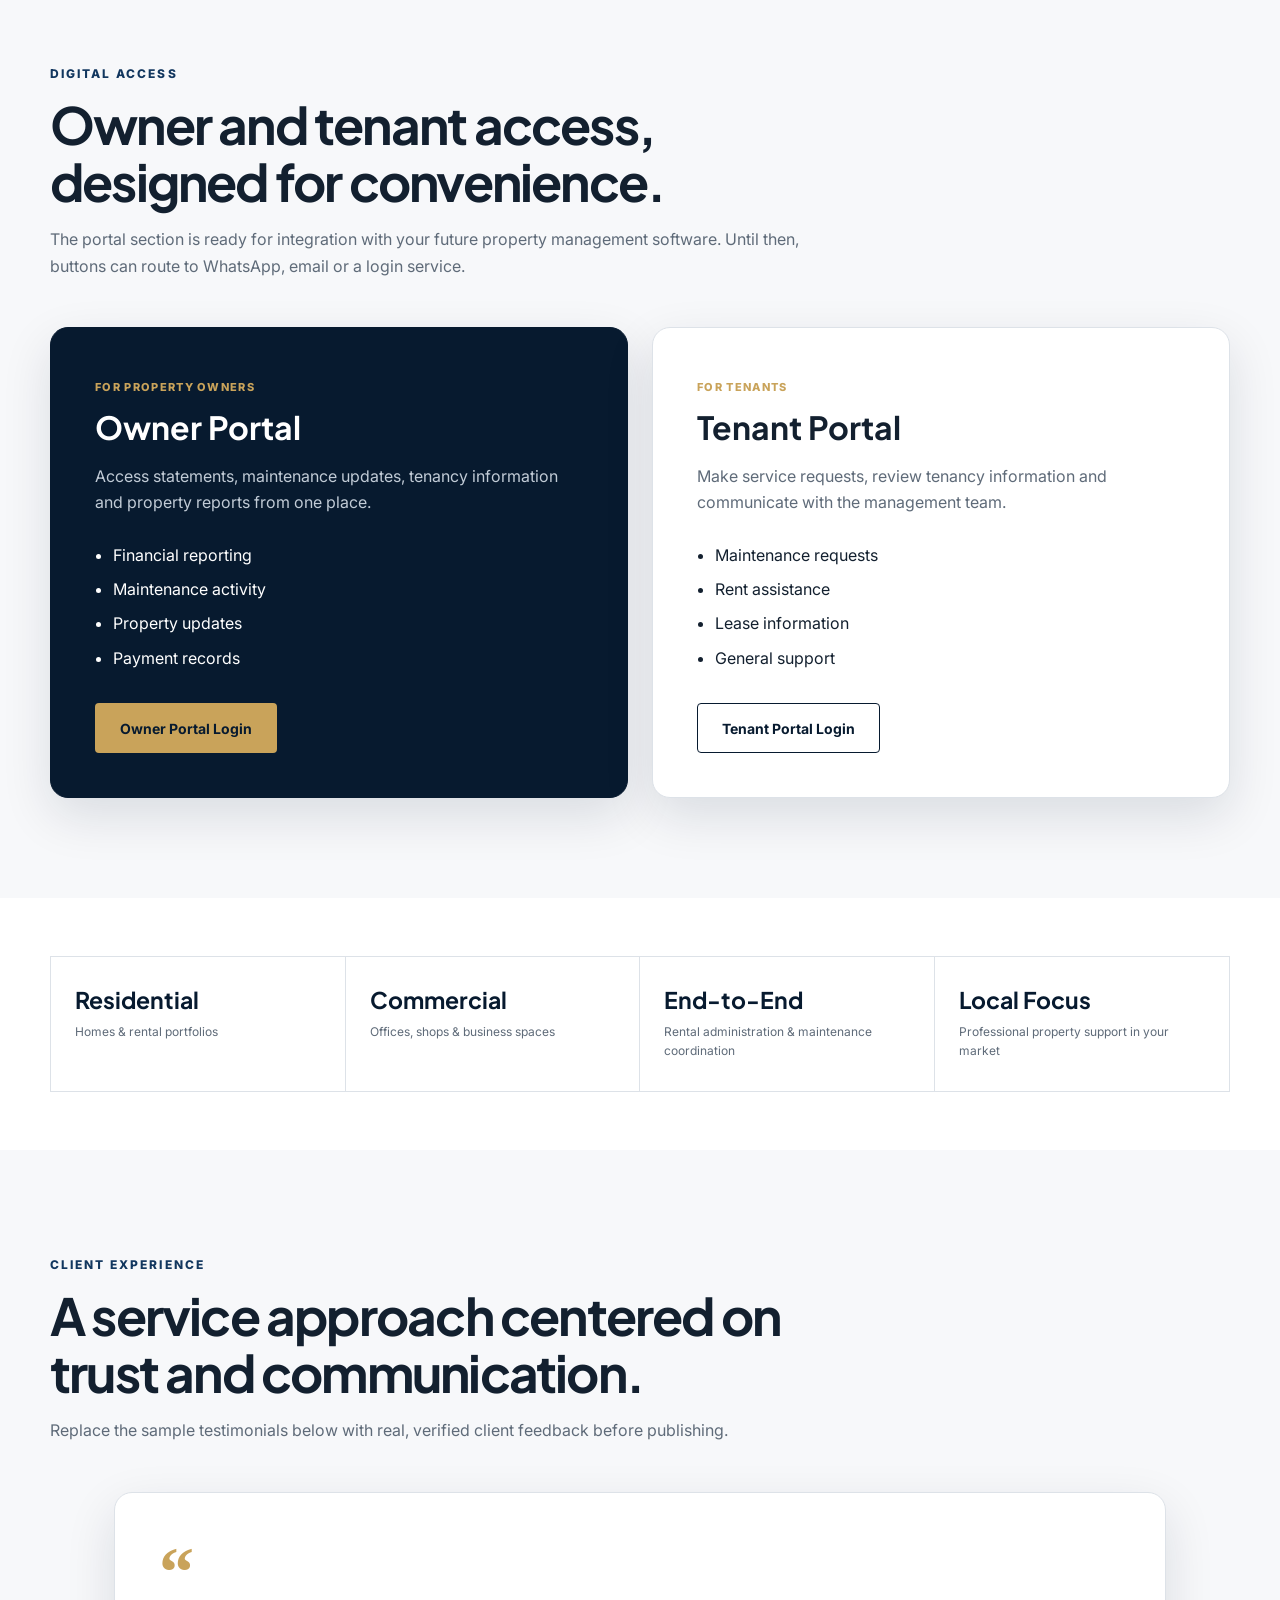
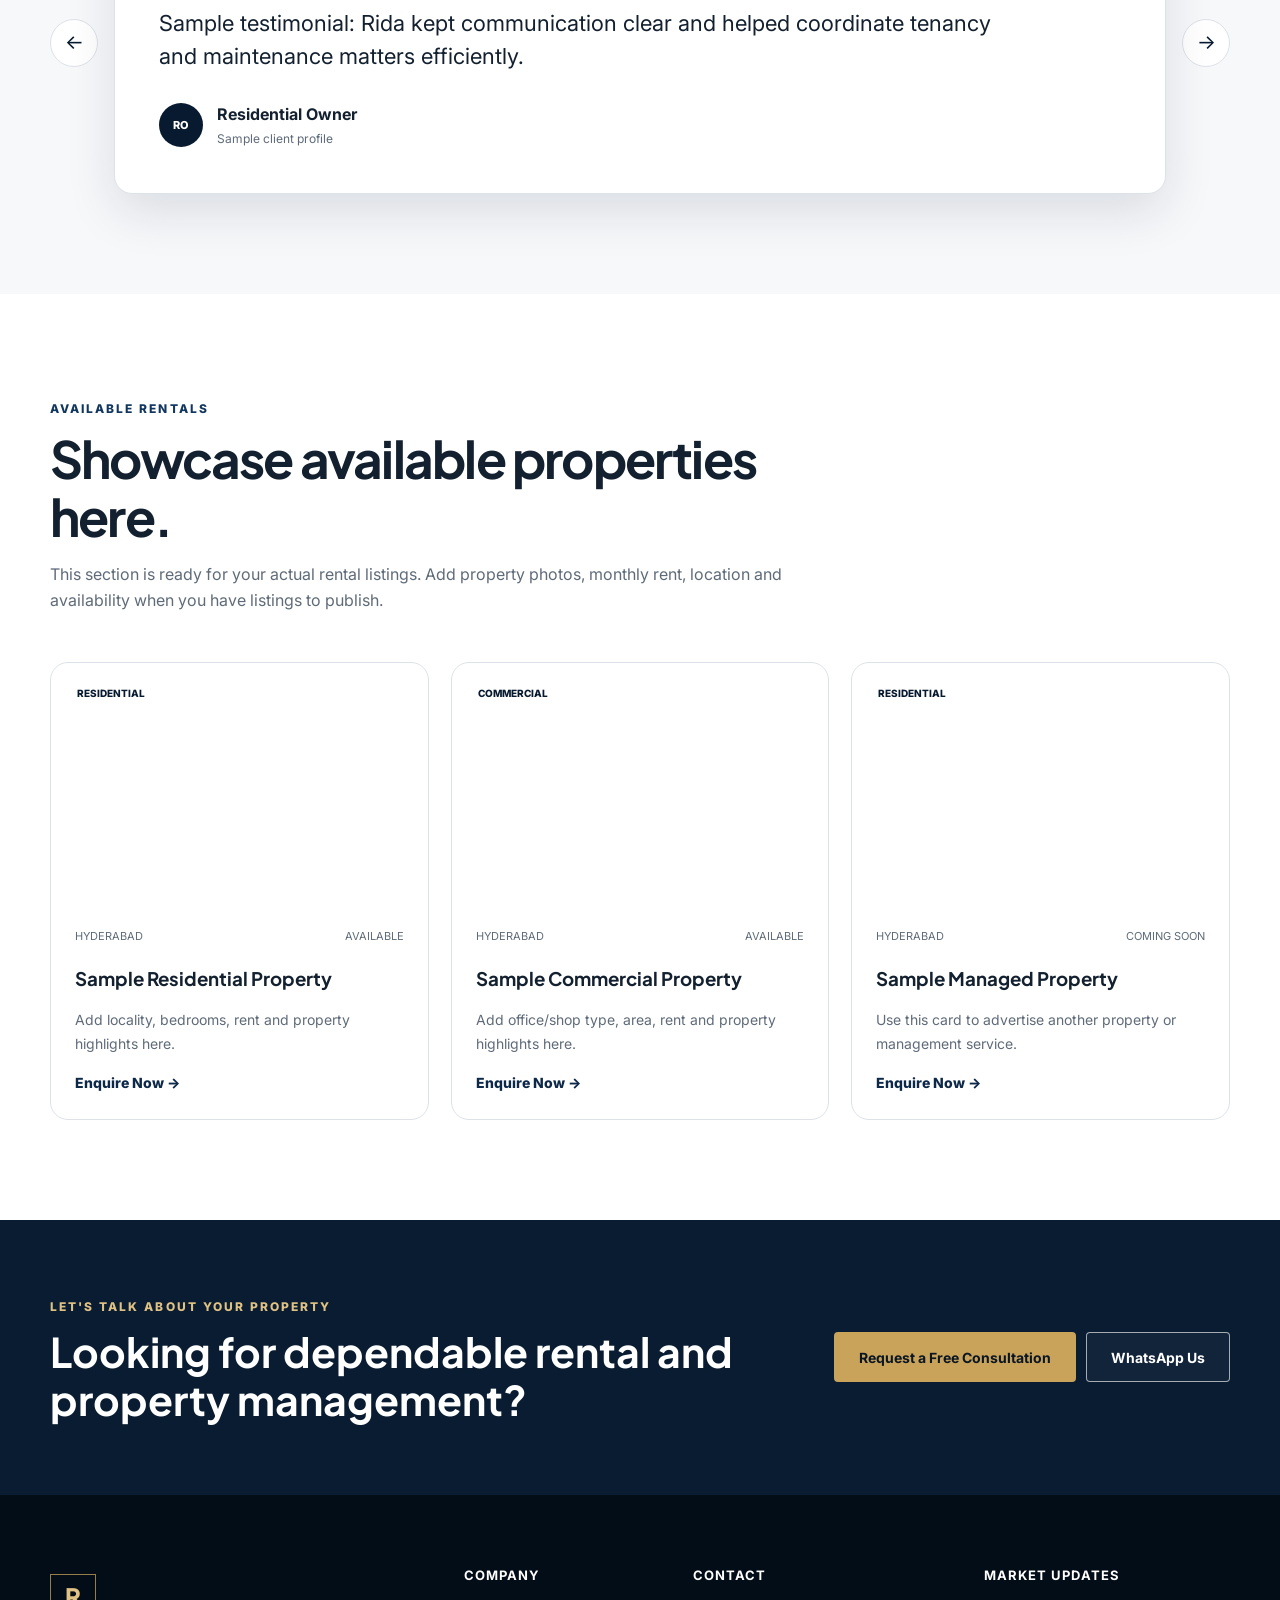
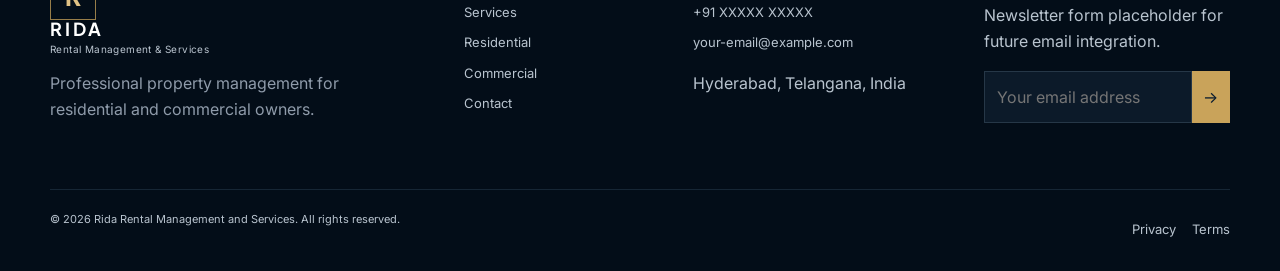
==== commit 948f8e37: "Update index.html" ====
--- a/index.html
+++ b/index.html
@@ -26,8 +26,11 @@
   <header class="site-header" id="home">
     <div class="container nav-wrap">
       <a class="brand" href="index.html" aria-label="Rida Rental Management and Services home">
-        <span class="brand-mark">R</span>
-        <span class="brand-text">
+        <img src="logo.png.jpeg"
+     alt="Rida Rental Management and Services"
+     class="brand-logo">
+   
+      <span class="brand-text">
           <strong>RIDA</strong>
           <small>Rental Management & Services</small>
         </span>
